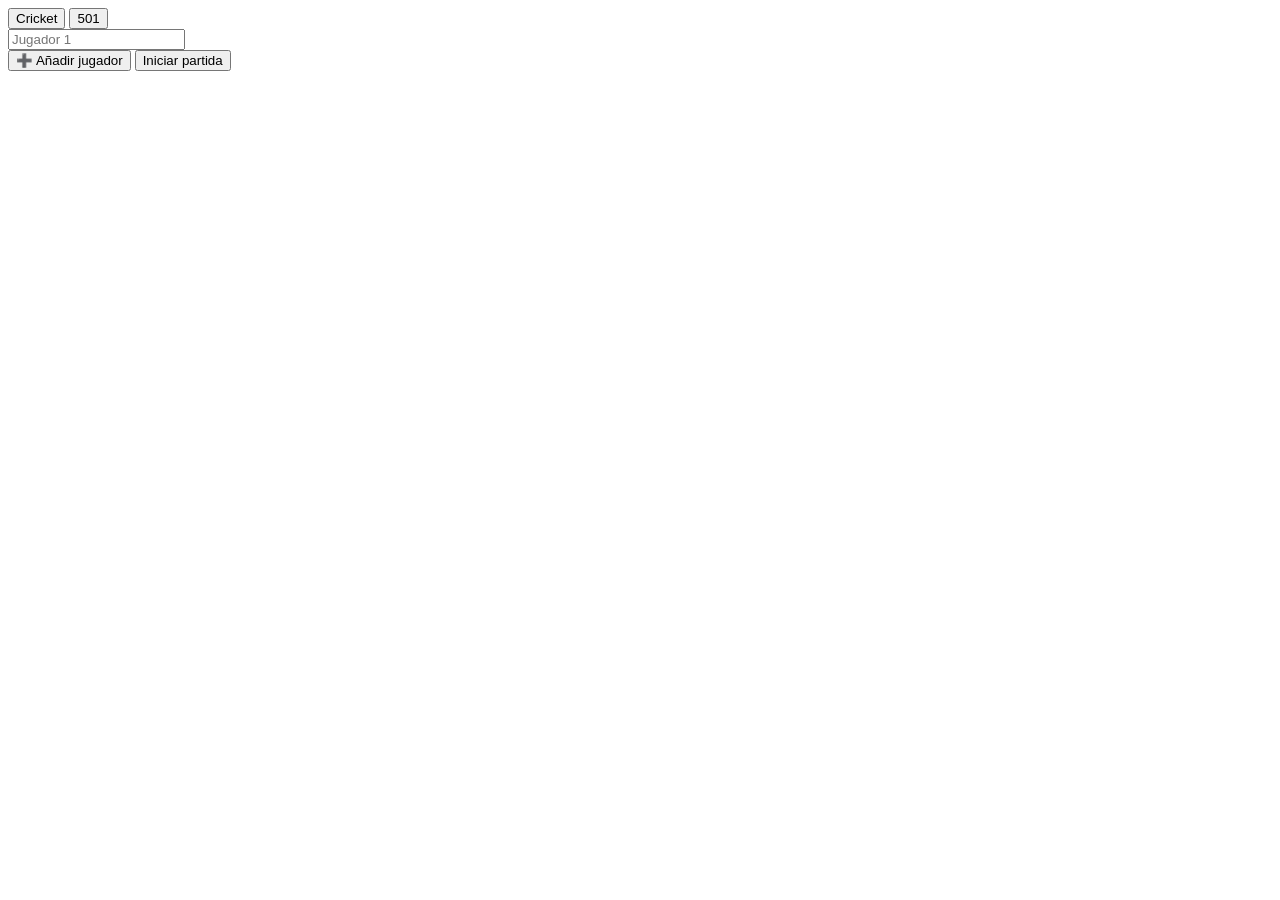
==== index.html @ 0fc64e37 "Add initial HTML structure for dart game" ====
<!DOCTYPE html>
<html>
<head>
<meta name="viewport" content="width=device-width, initial-scale=1">

<!-- IMPORTAR CSS -->
<?!= HtmlService.createHtmlOutputFromFile('styles').getContent(); ?>

</head>

<body>

<div class="container">

<div id="inicio" class="card">

<button onclick="modo='cricket'" class="btn primary">Cricket</button>
<button onclick="modo='501'" class="btn secondary">501</button>

<div id="jugadores"></div>

<button onclick="addJugador()" class="btn secondary">➕ Añadir jugador</button>
<button onclick="iniciar()" class="btn primary">Iniciar partida</button>

</div>

<div id="juego" style="display:none;">

<div class="card">
<h3 id="turno"></h3>
<div id="score"></div>
<p>Dardos: <span id="dardos">0</span>/3</p>
<p id="estadoTurno"></p>
</div>

<div class="card selector">
<button onclick="setMulti(1)" id="b1" class="btn primary">N</button>
<button onclick="setMulti(2)" id="b2" class="btn secondary">D</button>
<button onclick="setMulti(3)" id="b3" class="btn secondary">T</button>
</div>

<div class="card">
<div id="botones" class="grid"></div>
</div>

</div>

</div>

<script>

/* VARIABLES */
let modo="cricket";
let jugadores=[];
let multi=1;

/* MULTIPLICADOR */
function setMulti(m){
  multi=m;

  b1.className="btn secondary";
  b2.className="btn secondary";
  b3.className="btn secondary";

  if(m===1) b1.className="btn primary";
  if(m===2) b2.className="btn primary";
  if(m===3) b3.className="btn primary";
}

/* JUGADORES */
function addJugador(){

  let contenedor = document.getElementById("jugadores");

  if(jugadores.length >= 4) return;

  let i = jugadores.length;

  jugadores.push("");

  let input = document.createElement("input");
  input.placeholder = "Jugador " + (i+1);

  input.onchange = function(){
    jugadores[i] = this.value;
  };

  contenedor.appendChild(input);
}

/* INICIAR */
function iniciar(){

  let j = jugadores.filter(x => x);

  if(j.length === 0){
    alert("Añade jugadores");
    return;
  }

  google.script.run.withSuccessHandler(actualizar)
    .iniciarJuego(modo,j);

  inicio.style.display="none";
  juego.style.display="block";

  crearBotones();
}

/* BOTONES */
function crearBotones(){

  botones.innerHTML="";

  for(let i=1;i<=20;i++){
    botones.innerHTML += `<button class="btn dart" onclick="tirarNumero(${i})">${i}</button>`;
  }

  botones.innerHTML += `
    <button class="btn dart" onclick="tirarBull()">25</button>
    <button class="btn dart" onclick="tirarBullDoble()">50</button>
  `;
}

/* TIRADAS */
function tirarNumero(n){

  let valor = n * multi;

  if(multi===3 && n>20) return;

  enviar(valor);
}

function tirarBull(){ enviar(25); }
function tirarBullDoble(){ enviar(50); }

/* ENVÍO */
function enviar(v){

  let f = modo==="501" ? "tirar501" : "tirarCricket";

  google.script.run.withSuccessHandler(actualizar)[f](v);
}

/* UI */
function actualizar(e){

  turno.innerText="Turno: "+e.jugadores[e.turno];

  let html="";
  for(let i=0;i<e.jugadores.length;i++){
    html+=`
      <div class="player ${i===e.turno?'active':''}">
        ${e.jugadores[i]} → ${e.global[i]} (R:${e.ronda[i]})
      </div>
    `;
  }

  score.innerHTML=html;
  dardos.innerText=e.dardos.length;

  estadoTurno.innerText = e.bust ? "BUST!" : "";
}

/* INICIO AUTOMÁTICO */
window.onload = function(){
  addJugador();
};

</script>

</body>
</html>
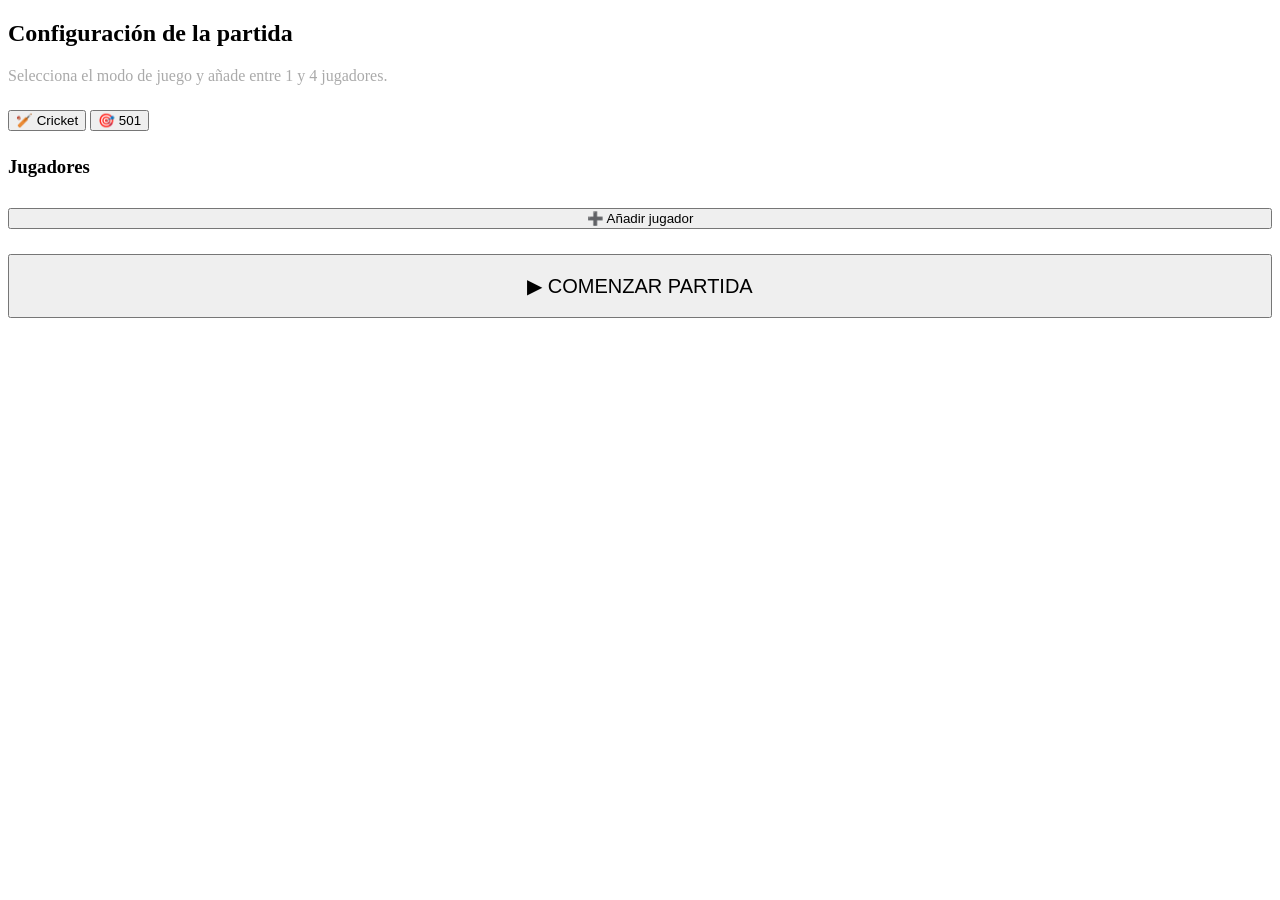
==== commit 88601042: "Refactor HTML structure and update buttons" ====
--- a/index.html
+++ b/index.html
@@ -4,7 +4,8 @@
 <meta name="viewport" content="width=device-width, initial-scale=1">
 
 <!-- IMPORTAR CSS -->
-<?!= HtmlService.createHtmlOutputFromFile('styles').getContent(); ?>
+<link rel="stylesheet" href="styles.css">
+
 
 </head>
 
@@ -12,17 +13,136 @@
 
 <div class="container">
 
+<!-- ==========================================================
+     PANTALLA DE INICIO
+     Este bloque sustituye COMPLETAMENTE al actual <div id="inicio">
+     ========================================================== -->
+
 <div id="inicio" class="card">
 
-<button onclick="modo='cricket'" class="btn primary">Cricket</button>
-<button onclick="modo='501'" class="btn secondary">501</button>
+    <!-- ======================================================
+         TÍTULO
+         ====================================================== -->
 
-<div id="jugadores"></div>
+    <h2 class="card-title">
+        Configuración de la partida
+    </h2>
 
-<button onclick="addJugador()" class="btn secondary">➕ Añadir jugador</button>
-<button onclick="iniciar()" class="btn primary">Iniciar partida</button>
+    <p style="margin-bottom:25px;color:#aaa;">
+        Selecciona el modo de juego y añade entre 1 y 4 jugadores.
+    </p>
+
+
+    <!-- ======================================================
+         SELECCIÓN DE MODO
+         ====================================================== -->
+
+    <div class="modo-selector">
+
+        <button
+            id="btnCricket"
+            class="btn primary"
+            onclick="seleccionarModo('cricket')">
+
+            🏏 Cricket
+
+        </button>
+
+        <button
+            id="btn501"
+            class="btn secondary"
+            onclick="seleccionarModo('501')">
+
+            🎯 501
+
+        </button>
+
+    </div>
+
+
+    <!-- ======================================================
+         LISTA DE JUGADORES
+         ====================================================== -->
+
+    <div class="card" style="margin-top:25px;">
+
+        <h3 style="margin-bottom:15px;">
+            Jugadores
+        </h3>
+
+        <div id="jugadores">
+
+            <!--
+                Los jugadores serán añadidos dinámicamente
+                por addJugador()
+            -->
+
+        </div>
+
+        <button
+            class="btn secondary"
+            style="margin-top:15px;width:100%;"
+            onclick="addJugador()">
+
+            ➕ Añadir jugador
+
+        </button>
+
+    </div>
+
+
+    <!-- ======================================================
+         BOTÓN COMENZAR
+         ====================================================== -->
+
+    <button
+        class="btn primary"
+        style="
+            width:100%;
+            margin-top:25px;
+            font-size:20px;
+            padding:18px;
+        "
+        onclick="iniciar()">
+
+        ▶ COMENZAR PARTIDA
+
+    </button>
 
 </div>
+
+<!-- ==========================================================
+     FUNCIÓN PARA CAMBIAR EL MODO DE JUEGO
+     Sustituye por completo a:
+         onclick="modo='501'"
+         onclick="modo='cricket'"
+     ========================================================== -->
+
+<script>
+
+function seleccionarModo(nuevoModo){
+
+    modo = nuevoModo;
+
+    const cricket = document.getElementById("btnCricket");
+    const juego501 = document.getElementById("btn501");
+
+    cricket.className = "btn secondary";
+    juego501.className = "btn secondary";
+
+    if(nuevoModo==="cricket"){
+
+        cricket.className="btn primary";
+
+    }else{
+
+        juego501.className="btn primary";
+
+    }
+
+}
+
+</script>
 
 <div id="juego" style="display:none;">
 
@@ -47,128 +167,8 @@
 
 </div>
 
-<script>
-
-/* VARIABLES */
-let modo="cricket";
-let jugadores=[];
-let multi=1;
-
-/* MULTIPLICADOR */
-function setMulti(m){
-  multi=m;
-
-  b1.className="btn secondary";
-  b2.className="btn secondary";
-  b3.className="btn secondary";
-
-  if(m===1) b1.className="btn primary";
-  if(m===2) b2.className="btn primary";
-  if(m===3) b3.className="btn primary";
-}
-
-/* JUGADORES */
-function addJugador(){
-
-  let contenedor = document.getElementById("jugadores");
-
-  if(jugadores.length >= 4) return;
-
-  let i = jugadores.length;
-
-  jugadores.push("");
-
-  let input = document.createElement("input");
-  input.placeholder = "Jugador " + (i+1);
-
-  input.onchange = function(){
-    jugadores[i] = this.value;
-  };
-
-  contenedor.appendChild(input);
-}
-
-/* INICIAR */
-function iniciar(){
-
-  let j = jugadores.filter(x => x);
-
-  if(j.length === 0){
-    alert("Añade jugadores");
-    return;
-  }
-
-  google.script.run.withSuccessHandler(actualizar)
-    .iniciarJuego(modo,j);
-
-  inicio.style.display="none";
-  juego.style.display="block";
-
-  crearBotones();
-}
-
-/* BOTONES */
-function crearBotones(){
-
-  botones.innerHTML="";
-
-  for(let i=1;i<=20;i++){
-    botones.innerHTML += `<button class="btn dart" onclick="tirarNumero(${i})">${i}</button>`;
-  }
-
-  botones.innerHTML += `
-    <button class="btn dart" onclick="tirarBull()">25</button>
-    <button class="btn dart" onclick="tirarBullDoble()">50</button>
-  `;
-}
-
-/* TIRADAS */
-function tirarNumero(n){
-
-  let valor = n * multi;
-
-  if(multi===3 && n>20) return;
-
-  enviar(valor);
-}
-
-function tirarBull(){ enviar(25); }
-function tirarBullDoble(){ enviar(50); }
-
-/* ENVÍO */
-function enviar(v){
-
-  let f = modo==="501" ? "tirar501" : "tirarCricket";
-
-  google.script.run.withSuccessHandler(actualizar)[f](v);
-}
-
-/* UI */
-function actualizar(e){
-
-  turno.innerText="Turno: "+e.jugadores[e.turno];
-
-  let html="";
-  for(let i=0;i<e.jugadores.length;i++){
-    html+=`
-      <div class="player ${i===e.turno?'active':''}">
-        ${e.jugadores[i]} → ${e.global[i]} (R:${e.ronda[i]})
-      </div>
-    `;
-  }
-
-  score.innerHTML=html;
-  dardos.innerText=e.dardos.length;
-
-  estadoTurno.innerText = e.bust ? "BUST!" : "";
-}
-
-/* INICIO AUTOMÁTICO */
-window.onload = function(){
-  addJugador();
-};
-
-</script>
+<!-- IMPORTAR JS -->
+<script type="text/javascript" src="script.js"></script>
 
 </body>
 </html>
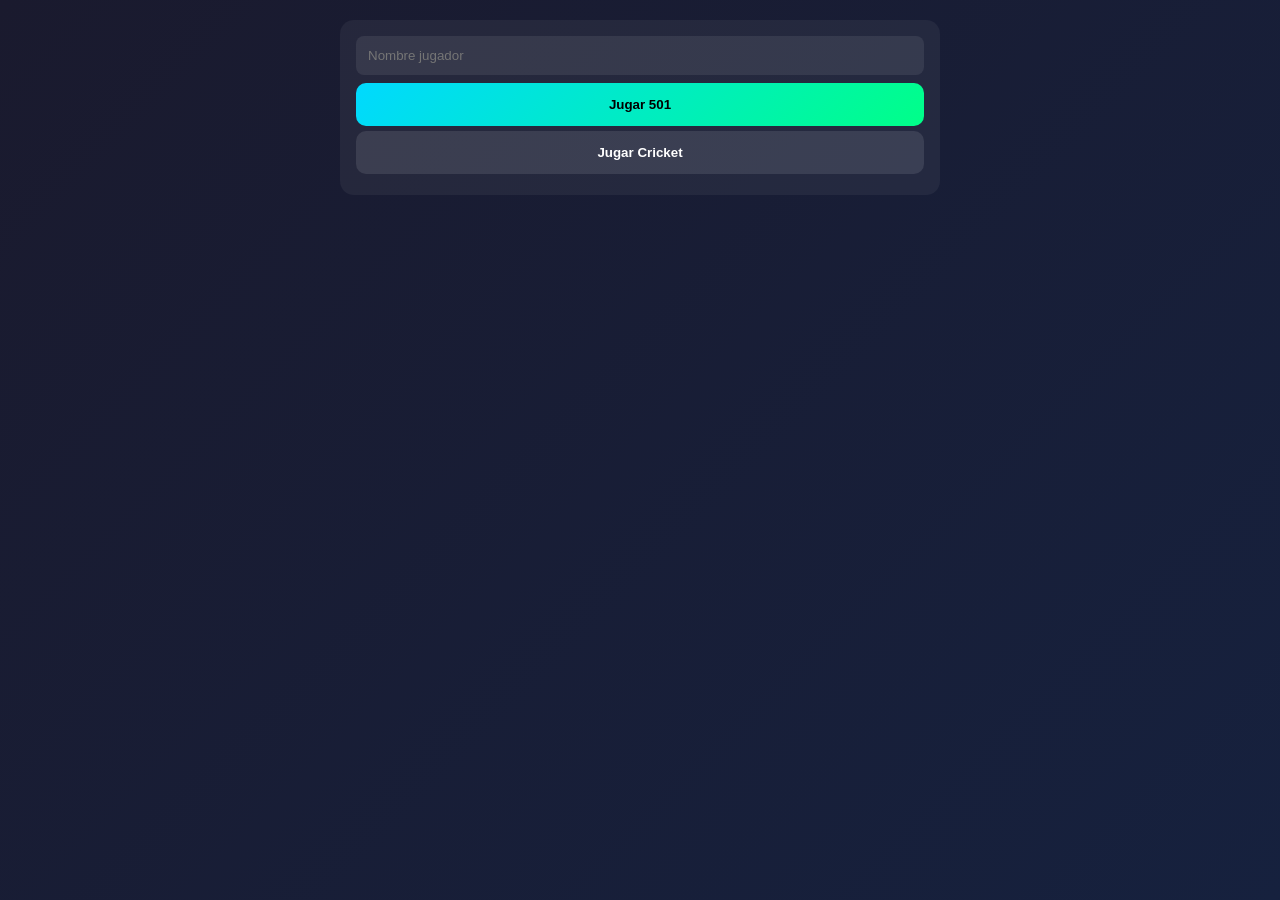
==== commit 4817d3d6: "Refactor HTML structure and add game setup features" ====
--- a/index.html
+++ b/index.html
@@ -1,174 +1,118 @@
 <!DOCTYPE html>
-<html>
+<html lang="es">
 <head>
-<meta name="viewport" content="width=device-width, initial-scale=1">
-
-<!-- IMPORTAR CSS -->
-<link rel="stylesheet" href="styles.css">
-
-
+    <meta charset="UTF-8">
+    <meta name="viewport" content="width=device-width, initial-scale=1.0">
+    <title>Scoreboard Dardos</title>
+    <style>
+        * { margin:0; padding:0; box-sizing:border-box; }
+        body { font-family: system-ui, -apple-system; background: linear-gradient(135deg, #1a1a2e, #16213e); color:white; min-height:100vh; padding: 20px; }
+        .container { max-width:600px; margin:auto; }
+        .card { background: rgba(255,255,255,0.05); border-radius:14px; padding:16px; margin-bottom:12px; }
+        .btn { width:100%; padding:14px; border:none; border-radius:10px; font-weight:600; cursor:pointer; margin-bottom: 5px; transition: 0.2s; }
+        .primary { background: linear-gradient(135deg, #00d9ff, #00ff88); color:#000; }
+        .secondary { background: rgba(255,255,255,0.1); color:white; }
+        .active-mult { background: #00ff88 !important; color: #000 !important; }
+        .grid { display:grid; grid-template-columns: repeat(5, 1fr); gap:8px; margin-top:10px; }
+        .mult-grid { grid-template-columns: repeat(4, 1fr); }
+        .icon-container { display: flex; align-items: center; justify-content: space-between; padding: 5px 0; }
+        .icon { width: 16px; height: 16px; border-radius: 50%; margin-left: 5px; display: inline-block; }
+        .lock { background: #555; }
+        .mark { background: #00ff88; }
+    </style>
 </head>
-
 <body>
 
 <div class="container">
-
-<!-- ==========================================================
-     PANTALLA DE INICIO
-     Este bloque sustituye COMPLETAMENTE al actual <div id="inicio">
-     ========================================================== -->
-
-<div id="inicio" class="card">
-
-    <!-- ======================================================
-         TÍTULO
-         ====================================================== -->
-
-    <h2 class="card-title">
-        Configuración de la partida
-    </h2>
-
-    <p style="margin-bottom:25px;color:#aaa;">
-        Selecciona el modo de juego y añade entre 1 y 4 jugadores.
-    </p>
-
-
-    <!-- ======================================================
-         SELECCIÓN DE MODO
-         ====================================================== -->
-
-    <div class="modo-selector">
-
-        <button
-            id="btnCricket"
-            class="btn primary"
-            onclick="seleccionarModo('cricket')">
-
-            🏏 Cricket
-
-        </button>
-
-        <button
-            id="btn501"
-            class="btn secondary"
-            onclick="seleccionarModo('501')">
-
-            🎯 501
-
-        </button>
-
+    <div id="setup" class="card">
+        <input type="text" id="nombre" placeholder="Nombre jugador" style="width:100%; padding:12px; border-radius:8px; border:none; margin-bottom:8px; background: rgba(255,255,255,0.08); color:white;">
+        <button class="btn primary" onclick="iniciar('501')">Jugar 501</button>
+        <button class="btn secondary" onclick="iniciar('cricket')">Jugar Cricket</button>
     </div>
 
-
-    <!-- ======================================================
-         LISTA DE JUGADORES
-         ====================================================== -->
-
-    <div class="card" style="margin-top:25px;">
-
-        <h3 style="margin-bottom:15px;">
-            Jugadores
-        </h3>
-
-        <div id="jugadores">
-
-            <!--
-                Los jugadores serán añadidos dinámicamente
-                por addJugador()
-            -->
-
+    <div id="game" style="display:none;">
+        <div class="card">
+            <h2 id="titulo"></h2>
+            <p id="info-ronda"></p>
+            <button class="btn secondary" style="margin-top:10px; background: #ff4d4d;" onclick="volverAlMenu()">Salir al Menú</button>
         </div>
-
-        <button
-            class="btn secondary"
-            style="margin-top:15px;width:100%;"
-            onclick="addJugador()">
-
-            ➕ Añadir jugador
-
-        </button>
-
+        <div id="display" class="card"></div>
+        
+        <div class="grid mult-grid" id="mult-controls">
+            <button class="btn secondary" id="m1" onclick="setMult(1)">sencillo</button>
+            <button class="btn secondary" id="m2" onclick="setMult(2)">doble</button>
+            <button class="btn secondary" id="m3" onclick="setMult(3)">triple</button>
+            <button class="btn secondary" onclick="registrar(0)">Fallar</button>
+        </div>
+        
+        <div id="numeros" class="grid"></div>
     </div>
-
-
-    <!-- ======================================================
-         BOTÓN COMENZAR
-         ====================================================== -->
-
-    <button
-        class="btn primary"
-        style="
-            width:100%;
-            margin-top:25px;
-            font-size:20px;
-            padding:18px;
-        "
-        onclick="iniciar()">
-
-        ▶ COMENZAR PARTIDA
-
-    </button>
-
 </div>
 
-<!-- ==========================================================
-     FUNCIÓN PARA CAMBIAR EL MODO DE JUEGO
-     Sustituye por completo a:
-         onclick="modo='501'"
-         onclick="modo='cricket'"
-     ========================================================== -->
+<script>
+    let state = { nombre: '', modo: '', ronda: 1, dardo: 1, mult: 1, global501: 501, cricket: {20:0,19:0,18:0,17:0,16:0,15:0,25:0} };
 
-<script>
-
-function seleccionarModo(nuevoModo){
-
-    modo = nuevoModo;
-
-    const cricket = document.getElementById("btnCricket");
-    const juego501 = document.getElementById("btn501");
-
-    cricket.className = "btn secondary";
-    juego501.className = "btn secondary";
-
-    if(nuevoModo==="cricket"){
-
-        cricket.className="btn primary";
-
-    }else{
-
-        juego501.className="btn primary";
-
+    function iniciar(modo) {
+        state.nombre = document.getElementById('nombre').value || "Jugador";
+        state.modo = modo;
+        document.getElementById('setup').style.display = 'none';
+        document.getElementById('game').style.display = 'block';
+        render();
     }
 
-}
+    function volverAlMenu() {
+        state = { nombre: '', modo: '', ronda: 1, dardo: 1, mult: 1, global501: 501, cricket: {20:0,19:0,18:0,17:0,16:0,15:0,25:0} };
+        document.getElementById('setup').style.display = 'block';
+        document.getElementById('game').style.display = 'none';
+    }
 
+    function setMult(m) { state.mult = m; render(); }
+
+    function registrar(val) {
+        // En 25 y 50 forzamos multiplicador 1x en ambos juegos
+        let multiplier = (val === 25 || val === 50) ? 1 : state.mult;
+        
+        if (state.modo === '501') {
+            let score = (val === 50 ? 50 : val) * multiplier;
+            if (state.global501 - score >= 0) state.global501 -= score;
+        } else {
+            // Cricket: el 50 cuenta como 2 marcas en el Bull (25)
+            let marcasToAdd = (val === 50) ? 2 : multiplier;
+            if (state.cricket.hasOwnProperty(val === 50 ? 25 : val)) {
+                let target = (val === 50 ? 25 : val);
+                state.cricket[target] = Math.min(state.cricket[target] + marcasToAdd, 3);
+            }
+        }
+        
+        state.dardo++;
+        if (state.dardo > 3) { state.dardo = 1; state.ronda++; }
+        state.mult = 1; 
+        render();
+    }
+
+    function render() {
+        document.getElementById('titulo').innerText = `${state.modo.toUpperCase()} - ${state.nombre}`;
+        document.getElementById('info-ronda').innerText = `Ronda: ${state.ronda} | Dardo: ${state.dardo}`;
+        
+        document.querySelectorAll('.mult-grid .btn').forEach(btn => btn.classList.remove('active-mult'));
+        if(state.mult > 0) document.getElementById('m'+state.mult)?.classList.add('active-mult');
+        
+        let display = document.getElementById('display');
+        let nums = document.getElementById('numeros');
+
+        if (state.modo === '501') {
+            display.innerHTML = `<h2>Puntos: ${state.global501}</h2>`;
+            nums.innerHTML = [20,19,18,17,16,15,14,13,12,11,10,9,8,7,6,5,4,3,2,1,25,50].map(n => 
+                `<button class="btn secondary" onclick="registrar(${n})">${n}</button>`).join('');
+        } else {
+            display.innerHTML = Object.keys(state.cricket).map(n => 
+                `<div class="icon-container"><span>${n==25?'Bull':n}</span> <div>` + 
+                Array(3).fill(0).map((_,i) => `<span class="icon ${i < state.cricket[n] ? 'mark' : 'lock'}"></span>`).join('') + 
+                `</div></div>`).join('');
+            nums.innerHTML = [20,19,18,17,16,15,25,50].map(n => 
+                `<button class="btn secondary" onclick="registrar(${n})">${n}</button>`).join('');
+        }
+    }
 </script>
-
-<div id="juego" style="display:none;">
-
-<div class="card">
-<h3 id="turno"></h3>
-<div id="score"></div>
-<p>Dardos: <span id="dardos">0</span>/3</p>
-<p id="estadoTurno"></p>
-</div>
-
-<div class="card selector">
-<button onclick="setMulti(1)" id="b1" class="btn primary">N</button>
-<button onclick="setMulti(2)" id="b2" class="btn secondary">D</button>
-<button onclick="setMulti(3)" id="b3" class="btn secondary">T</button>
-</div>
-
-<div class="card">
-<div id="botones" class="grid"></div>
-</div>
-
-</div>
-
-</div>
-
-<!-- IMPORTAR JS -->
-<script type="text/javascript" src="script.js"></script>
-
 </body>
 </html>
